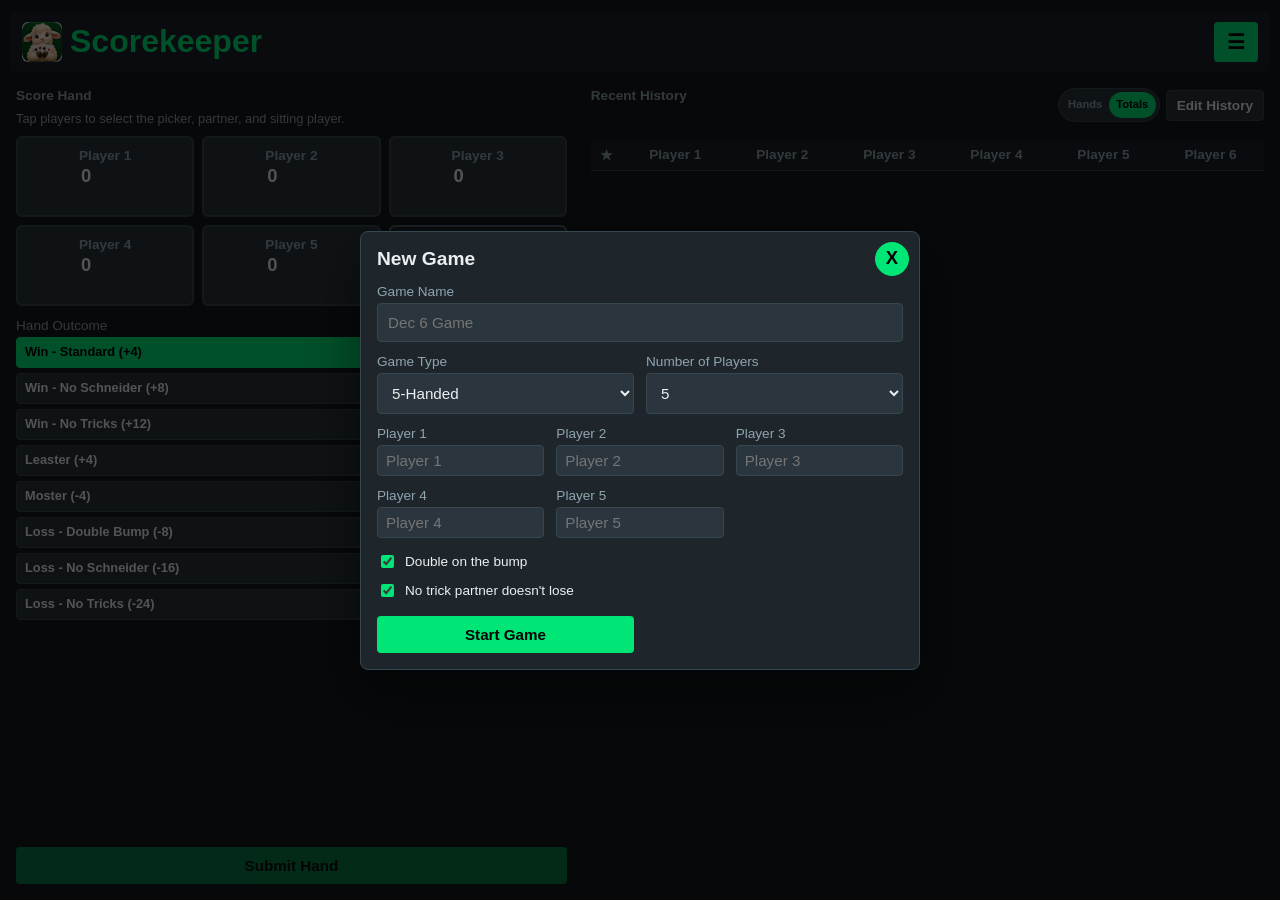
==== index.html @ c871db5a "first attempt at player score badges" ====
<!DOCTYPE html>
<html lang="en">
<head>
  <meta charset="UTF-8" />
  <meta name="viewport" content="width=device-width, initial-scale=1.0"/>
  <meta name="theme-color" content="#00e676" />
  <meta name="theme-color" content="#00e676" media="(prefers-color-scheme: dark)" />
  <meta name="theme-color" content="#00894a" media="(prefers-color-scheme: light)" />
  <meta name="mobile-web-app-capable" content="yes" />
  <meta name="apple-mobile-web-app-capable" content="yes" />
  <meta name="apple-mobile-web-app-title" content="Sheepshead" />
  <meta name="apple-mobile-web-app-status-bar-style" content="black-translucent" />
  <link rel="manifest" href="/SheepsheadScoringApp/manifest.webmanifest" />
  <link rel="apple-touch-icon" href="/SheepsheadScoringApp/icons/icon-192.png" />
  <title>Sheepshead Scorekeeper</title>
  <link rel="stylesheet" href="styles.css">
</head>
<body>

<div class="container app-view" id="mainView">
  <div class="app-header">
    <h1><img class="title-icon" src="icons/icon-192.png" alt="Sheepshead" />Scorekeeper</h1>
    <div class="tablet-active-game-info" id="tabletActiveGameInfo"></div>
    <div class="menu-wrapper">
      <button class="menu-button" type="button" onclick="toggleMenu()" aria-label="Menu" aria-controls="appMenu" aria-expanded="false">☰</button>
      <div class="menu-panel" id="appMenu" hidden>
        <button class="menu-item" type="button" onclick="openGamesModal()">Games</button>
        <button class="menu-item" type="button" onclick="openSettingsModal()">Game Settings</button>
        <button class="menu-item" type="button" onclick="openUndoModal()">Undo Last Hand</button>
        <button class="menu-item" type="button" onclick="openPreferencesModal()">Preferences</button>
        <button class="menu-item" type="button" onclick="openAboutModal()">About</button>
      </div>
    </div>
  </div>
  <div class="active-game-name" id="activeGameName"></div>

  <!-- Current Hand Card -->
  <div class="card game-section">
    <div class="history-header score-hand-header">
      <div class="history-title">
        <label style="margin-bottom: 0; font-weight: bold;">Score Hand</label>
      </div>
    </div>
    <div class="instruction-text" id="roleInstruction">
      Tap player cards to assign roles.
    </div>
    <div class="totals-grid" id="totalsGrid"></div>
    <div class="scoring-controls-layout">
      <div class="grid hand-controls">
        <div>
          <label>Hand Outcome</label>
          <select id="outcomeSelect" onchange="handleOutcomeChange()">
            <option class="outcome-option-win" value="win">Win - Standard (+2 / +1)</option>
            <option class="outcome-option-win" value="schneider">Win - No Schneider (+4 / +2)</option>
            <option class="outcome-option-win" value="schwarz">Win - No Tricks (+6 / +3)</option>
            <option class="outcome-option-special" value="leaster">Leaster</option>
            <option class="outcome-option-special" value="moster">Moster</option>
            <option class="outcome-option-loss" value="loss">Loss - Double Bump (-4 / -2)</option>
            <option class="outcome-option-loss" value="schneider-loss">Loss - No Schneider (-8 / -4)</option>
            <option class="outcome-option-loss" value="schwarz-loss">Loss - No Tricks (-12 / -6)</option>
          </select>
        </div>
        <div>
          <label>Multiplier</label>
          <select id="multiplierSelect" onchange="handleMultiplierChange()">
            <option value="1">1x</option>
            <option value="2">2x</option>
            <option value="4">4x</option>
            <option value="8">8x</option>
            <option value="16">16x</option>
          </select>
        </div>
      </div>
      <div class="tablet-hand-controls" aria-label="Hand controls">
        <div class="tablet-hand-control-group">
          <label>Hand Outcome</label>
          <div class="tablet-segmented-options" id="tabletOutcomeSegments" role="group" aria-label="Hand Outcome"></div>
        </div>
        <div class="tablet-hand-control-group tablet-multiplier-control">
          <div class="tablet-multiplier-options">
            <label>Multiplier</label>
            <div class="tablet-segmented-options" id="tabletMultiplierSegments" role="group" aria-label="Multiplier"></div>
          </div>
          <button class="submit-hand-button" id="submitHandButton" onclick="submitPresetHand()" disabled>Submit Hand</button>
        </div>
      </div>
    </div>
  </div>

  <!-- Recent History Table -->
  <div class="card history-section">
    <div class="history-header">
      <div class="history-title">
        <label style="margin-bottom: 0; font-weight: bold;">Recent History</label>
      </div>
      <div class="history-header-actions">
        <button
          class="btn-secondary recent-history-mode-toggle is-totals"
          id="recentHistoryScoreModeButton"
          type="button"
          onclick="toggleRecentHistoryScoreMode()"
          aria-pressed="true"
          aria-label="Recent History showing totals. Switch to hands"
        ><span class="recent-history-mode-label recent-history-mode-hands">Hands</span><span class="recent-history-mode-label recent-history-mode-totals">Totals</span></button>
        <button class="btn-secondary compact-link-button" type="button" onclick="openFullHistoryView()">Edit History</button>
      </div>
    </div>
    <div class="table-wrapper recent-history-table-wrapper">
      <table>
        <thead>
          <tr id="recentTableHeader"></tr>
        </thead>
        <tbody id="recentTableBody"></tbody>
      </table>
    </div>
  </div>
</div>

<div class="container app-view full-history-view" id="fullHistoryView" hidden>
  <div class="full-history-topbar">
    <button class="full-history-close-button" type="button" onclick="closeFullHistoryView()" aria-label="Close">X</button>
    <div class="history-title">
      <label style="margin-bottom: 0; font-weight: bold;">Hand History</label>
      <div class="instruction-text history-helper">Tap a hand number to edit the result.</div>
    </div>
    <div class="history-actions">
      <button class="btn-secondary history-toggle-button" type="button" onclick="toggleHistoryScoreMode()" id="historyScoreModeButton">Show Totals</button>
      <button class="btn-secondary history-toggle-button" type="button" onclick="toggleHistoryOrder()" id="historyOrderButton">Newest First</button>
    </div>
  </div>
  <div class="table-wrapper full-history-table-wrapper">
    <table>
      <thead>
        <tr id="fullTableHeader"></tr>
      </thead>
      <tbody id="fullTableBody"></tbody>
    </table>
  </div>
</div>

<div class="modal-backdrop" id="settingsModal" data-dismiss-on-backdrop hidden>
  <form class="modal" onsubmit="saveModal(event)">
    <h2 id="modalTitle">New Game</h2>
    <button class="modal-close-button" type="button" onclick="closeModal()" aria-label="Close">X</button>
    <div class="modal-game-name-field">
      <label>Game Name</label>
      <input id="modalGameName" type="text" />
    </div>
    <div id="modalGameTypeField">
      <div class="grid">
        <div>
          <label>Game Type</label>
          <select id="modalHanded" onchange="handleModalGameTypeChange()">
            <option value="three">3-Handed</option>
            <option value="cut-throat">4-Handed Cut Throat</option>
            <option value="partners">4-Handed Partners</option>
            <option value="five">5-Handed</option>
          </select>
        </div>
        <div>
          <label>Number of Players</label>
          <select id="modalPlayerCount" onchange="handleModalPlayerCountChange()"></select>
        </div>
      </div>
    </div>
    <div class="modal-help-text" id="playerReorderHelp" hidden>Drag and drop players to re-order where they are sitting</div>
    <div class="modal-player-list" id="modalPlayerNameInputs"></div>
    <button class="btn-secondary add-player-button" id="addPlayerButton" type="button" onclick="addModalPlayer()" hidden>+ Add Player</button>
    <div class="modal-rule-settings" id="modalRuleSettings" hidden>
      <label class="sit-checkbox-label" id="doubleOnBumpSetting">
        <input id="doubleOnBumpCheckbox" type="checkbox" />
        Double on the bump
      </label>
      <label class="sit-checkbox-label" id="noTrickPartnerSetting">
        <input id="noTrickPartnerCheckbox" type="checkbox" />
        No trick partner doesn't lose
      </label>
    </div>
    <div class="modal-actions" id="modalActions">
      <button class="btn-secondary" id="modalCancelButton" type="button" onclick="closeModal()">Cancel</button>
      <button type="submit" id="modalSubmitButton">Save</button>
    </div>
  </form>
</div>

<div class="modal-backdrop" id="gamesModal" data-dismiss-on-backdrop hidden>
  <div class="modal">
    <h2>Games</h2>
    <button class="modal-close-button" type="button" onclick="closeGamesModal()" aria-label="Close">X</button>
    <div class="games-list" id="gamesList"></div>
    <div class="modal-actions single-action">
      <button type="button" onclick="openNewGameFromGames()">+ New Game</button>
    </div>
  </div>
</div>

<div class="modal-backdrop" id="deleteGameModal" hidden>
  <div class="modal">
    <h2>Delete Game</h2>
    <div class="about-content">
      <p id="deleteGameMessage">Delete this game?</p>
    </div>
    <div class="modal-actions">
      <button class="btn-secondary" type="button" onclick="closeDeleteGameModal()">Cancel</button>
      <button class="btn-danger" type="button" onclick="confirmDeleteGame()">Delete</button>
    </div>
  </div>
</div>

<div class="modal-backdrop" id="preferencesModal" data-dismiss-on-backdrop hidden>
  <div class="modal">
    <h2>Preferences</h2>
    <button class="modal-close-button" type="button" onclick="closePreferencesModal()" aria-label="Close">X</button>
    <label class="preference-primary-label">Theme</label>
    <label class="theme-toggle-label">
      <span id="themeToggleText">Dark mode</span>
      <span class="theme-switch">
        <input id="themeToggle" type="checkbox" onchange="toggleTheme(this.checked)" />
        <span class="theme-switch-slider"></span>
      </span>
    </label>
    <label class="preference-primary-label">Hand History Position</label>
    <label class="edit-section-label">Portrait Layout</label>
    <div class="preference-segmented-control" role="group" aria-label="Hand History Position">
      <button class="preference-segment" type="button" data-history-position="auto" onclick="setHistoryPosition('auto')">Auto</button>
      <button class="preference-segment" type="button" data-history-position="top" onclick="setHistoryPosition('top')">Top</button>
      <button class="preference-segment" type="button" data-history-position="bottom" onclick="setHistoryPosition('bottom')">Bottom</button>
    </div>
    <label class="edit-section-label">Landscape Layout</label>
    <div class="preference-segmented-control" role="group" aria-label="Tablet Landscape History Position">
      <button class="preference-segment" type="button" data-tablet-history-position="auto" onclick="setTabletLandscapeHistoryPosition('auto')">Auto</button>
      <button class="preference-segment" type="button" data-tablet-history-position="left" onclick="setTabletLandscapeHistoryPosition('left')">Left</button>
      <button class="preference-segment" type="button" data-tablet-history-position="right" onclick="setTabletLandscapeHistoryPosition('right')">Right</button>
    </div>
    <label class="preference-primary-label">Hand History Order</label>
    <label class="theme-toggle-label">
      <span id="recentHistoryOrderText">Newest at bottom</span>
      <span class="theme-switch">
        <input id="recentHistoryOrderToggle" type="checkbox" onchange="toggleRecentHistoryOrder(this.checked)" />
        <span class="theme-switch-slider"></span>
      </span>
    </label>
  </div>
</div>

<div class="modal-backdrop" id="aboutModal" data-dismiss-on-backdrop hidden>
  <div class="modal">
    <h2>About</h2>
    <button class="modal-close-button" type="button" onclick="closeAboutModal()" aria-label="Close">X</button>
    <div class="about-content">
      <p><strong>Sheepshead Scorekeeper</strong></p>
      <p>Version <span id="appVersion"></span></p>
      <p>A local-first scorekeeper for 3-, 4-, and 5-handed Sheepshead games.</p>
      <p>Scores, player names, settings, and theme preference are saved on this device in this browser.</p>
      <p>The app can be installed and used offline after it has loaded once while online.</p>
    </div>
  </div>
</div>

<div class="modal-backdrop" id="undoModal" data-dismiss-on-backdrop hidden>
  <div class="modal">
    <h2>Undo Last Hand</h2>
    <button class="modal-close-button" type="button" onclick="closeUndoModal()" aria-label="Close">X</button>
    <div class="about-content">
      <p id="undoModalMessage">Remove the most recent hand from the history?</p>
    </div>
    <div class="modal-actions single-action" id="undoModalActions">
      <button class="btn-danger" id="undoConfirmButton" type="button" onclick="confirmUndoLastHand()">Undo</button>
    </div>
  </div>
</div>
</div>

<div class="modal-backdrop" id="editHandModal" hidden>
  <form class="modal" onsubmit="saveEditedHand(event)">
    <h2 id="editHandTitle">Edit Hand</h2>
    <label class="edit-section-label">Players</label>
    <div class="totals-grid" id="editHandPlayersGrid"></div>
    <label class="edit-section-label">Hand Outcome</label>
    <select id="editOutcomeSelect" onchange="handleEditOutcomeChange()"></select>
    <label class="edit-section-label">Multiplier</label>
    <select id="editMultiplierSelect">
      <option value="1">1x</option>
      <option value="2">2x</option>
      <option value="4">4x</option>
      <option value="8">8x</option>
      <option value="16">16x</option>
    </select>
    <div class="modal-actions">
      <button class="btn-secondary" type="button" onclick="closeEditHandModal()">Cancel</button>
      <button type="submit" id="saveEditHandButton">Save Changes</button>
    </div>
  </form>
</div>

<div class="modal-backdrop" id="compatibilityModal" hidden>
  <div class="modal">
    <h2>Storage Updated</h2>
    <div class="about-content">
      <p>This update changes how saved games are stored. Existing game data from the previous version cannot be used and has been cleared.</p>
    </div>
    <div class="modal-actions single-action">
      <button type="button" onclick="startAfterCompatibilityReset()">Start New Game</button>
    </div>
  </div>
</div>

<div class="modal-backdrop" id="saveErrorModal" hidden>
  <div class="modal">
    <h2>Save Failed</h2>
    <div class="about-content">
      <p id="saveErrorMessage">Unable to save changes in this browser.</p>
    </div>
    <div class="modal-actions single-action">
      <button type="button" onclick="closeSaveErrorModal()">OK</button>
    </div>
  </div>
</div>

<script src="version.js"></script>
<script src="app.js"></script>
</body>
</html>
---- styles.css ----
:root {
      --bg: #12181b;
      --card-bg: #1e262c;
      --accent: #00e676;
      --partner-color: #29b6f6;
      --leaster-color: #ba68c8;
      --sit-color: #78909c;
      --danger: #ff5252;
      --text: #eceff1;
      --subtext: #90a4ae;
      --border: #37474f;
      --header-bg: #1a2127;
      --field-bg: #2a353d;
      --modal-backdrop: rgba(0, 0, 0, 0.65);
      --shadow: rgba(0, 0, 0, 0.35);
      --modal-shadow: rgba(0, 0, 0, 0.45);
      --button-text: #000;
    }
    :root[data-theme="light"] {
      --bg: #f4f7f6;
      --card-bg: #ffffff;
      --accent: #00894a;
      --partner-color: #0277bd;
      --leaster-color: #7b1fa2;
      --sit-color: #78909c;
      --danger: #d32f2f;
      --text: #1b2428;
      --subtext: #546e7a;
      --border: #cfd8dc;
      --header-bg: #e8f0ee;
      --field-bg: #ffffff;
      --modal-backdrop: rgba(18, 24, 27, 0.35);
      --shadow: rgba(38, 50, 56, 0.18);
      --modal-shadow: rgba(38, 50, 56, 0.28);
      --button-text: #fff;
    }
    body {
      font-family: -apple-system, BlinkMacSystemFont, "Segoe UI", Roboto, Helvetica, Arial, sans-serif;
      background: var(--bg);
      color: var(--text);
      margin: 0;
      height: 100vh;
      height: 100dvh;
      box-sizing: border-box;
      overflow: hidden;
      padding:
        max(16px, env(safe-area-inset-top))
        max(16px, env(safe-area-inset-right))
        max(16px, env(safe-area-inset-bottom))
        max(16px, env(safe-area-inset-left));
      display: flex;
      flex-direction: column;
      align-items: center;
    }
    [hidden] {
      display: none !important;
    }
    .container {
      width: 100%;
      max-width: 900px;
    }
    #mainView {
      height: 100%;
      min-height: 0;
      display: flex;
      flex-direction: column;
    }
    #mainView .app-header,
    #mainView .active-game-name,
    #mainView .game-section {
      flex: 0 0 auto;
    }
    #mainView .history-section {
      flex: 1 1 auto;
      min-height: 0;
      display: flex;
      flex-direction: column;
      margin-bottom: 0;
    }
    #mainView.history-position-top .history-section {
      order: 2;
    }
    #mainView.history-position-top .game-section {
      order: 3;
      margin-bottom: 0;
    }
    #mainView.history-position-bottom .game-section {
      order: 2;
    }
    #mainView.history-position-bottom .history-section {
      order: 3;
    }
    .full-history-view {
      height: 100%;
      min-height: 0;
      display: flex;
      flex-direction: column;
    }
    .full-history-topbar {
      position: relative;
      display: grid;
      grid-template-columns: minmax(0, 1fr) 34px;
      grid-template-areas:
        "title close"
        "actions actions";
      align-items: start;
      column-gap: 12px;
      row-gap: 8px;
      margin-bottom: 10px;
    }
    .full-history-topbar .history-title {
      grid-area: title;
      min-width: 0;
    }
    .app-header {
      display: flex;
      align-items: center;
      justify-content: space-between;
      gap: 12px;
      margin: -4px -6px 18px;
      padding: 10px 12px;
      position: relative;
      background: var(--header-bg);
      border-radius: 6px;
    }
    .active-game-name {
      display: flex;
      align-items: center;
      justify-content: space-between;
      gap: 8px;
      margin: -8px 0 0;
      color: var(--accent);
      font-size: 1rem;
      font-weight: 600;
    }
    .active-game-name > span:first-child {
      min-width: 0;
    }
    .active-game-type {
      font-size: 0.85rem;
      font-weight: 400;
      flex: 0 0 auto;
      margin-left: auto;
      text-align: right;
    }
    .tablet-active-game-info {
      display: none;
    }
    h1 {
      margin: 0;
      color: var(--accent);
      font-size: 1.45rem;
      line-height: 1.1;
      display: flex;
      align-items: center;
      gap: 8px;
    }
    .title-icon {
      width: 1.25em;
      height: 1.25em;
      flex: 0 0 auto;
      border-radius: 6px;
    }
    @media (min-width: 700px) {
      h1 {
        font-size: 2rem;
      }
    }
    .menu-wrapper {
      position: relative;
      flex: 0 0 auto;
    }
    .menu-button {
      width: auto;
      min-width: 44px;
      margin-top: 0;
      font-size: 1.25rem;
      line-height: 1;
    }
    .menu-panel {
      position: absolute;
      right: 0;
      top: calc(100% + 8px);
      z-index: 20;
      width: 190px;
      background: var(--card-bg);
      border: 1px solid var(--border);
      border-radius: 8px;
      overflow: hidden;
      box-shadow: 0 12px 30px var(--shadow);
    }
    .menu-panel[hidden] {
      display: none;
    }
    .menu-item {
      margin: 0;
      border-radius: 0;
      background: var(--header-bg);
      color: var(--text);
      font-size: 1rem;
      text-align: left;
      border-bottom: 1px solid var(--border);
    }
    .menu-item:last-child {
      border-bottom: none;
    }
    .menu-item:hover {
      background: var(--field-bg);
    }
    .card {
      padding: 0;
      margin-bottom: 16px;
    }
    .game-section {
      border-top: 1px solid var(--border);
      margin-top: 16px;
      margin-bottom: 0;
      padding-top: 9px;
      padding-bottom: 9px;
    }
    .history-section {
      border-top: 1px solid var(--border);
      margin-top: 16px;
      padding-top: 9px;
    }
    @media (min-width: 700px) {
      .active-game-name {
        margin-bottom: 0;
      }
      .game-section {
        margin-top: 16px;
        padding-top: 18px;
        padding-bottom: 18px;
      }
      .history-section {
        padding-top: 18px;
      }
    }
    .grid {
      display: grid;
      grid-template-columns: repeat(auto-fit, minmax(130px, 1fr));
      gap: 12px;
    }
    .hand-controls {
      grid-template-columns: minmax(0, 3fr) minmax(90px, 1fr);
      margin-top: 12px;
    }
    .tablet-hand-controls {
      display: contents;
    }
    .tablet-hand-control-group {
      display: none;
    }
    .tablet-multiplier-control {
      display: contents;
    }
    .tablet-multiplier-options {
      display: none;
    }
    .scoring-controls-layout {
      display: contents;
    }
    #outcomeSelect option,
    #multiplierSelect option,
    #editOutcomeSelect option,
    #editMultiplierSelect option {
      color: var(--text);
      background-color: var(--field-bg);
      padding: 7px 10px;
      line-height: 1.45;
    }
    #outcomeSelect option.outcome-option-win,
    #editOutcomeSelect option.outcome-option-win {
      background-color: color-mix(in srgb, var(--accent) 12%, var(--field-bg));
    }
    #outcomeSelect option.outcome-option-loss,
    #editOutcomeSelect option.outcome-option-loss {
      background-color: color-mix(in srgb, var(--danger) 12%, var(--field-bg));
    }
    #outcomeSelect option.outcome-option-special,
    #editOutcomeSelect option.outcome-option-special {
      background-color: color-mix(in srgb, var(--leaster-color) 12%, var(--field-bg));
    }
    @media (max-width: 340px) {
      .hand-controls {
        grid-template-columns: 1fr;
      }
    }
    label {
      display: block;
      font-size: 0.85rem;
      color: var(--subtext);
      margin-bottom: 4px;
    }
    input, select, button {
      width: 100%;
      padding: 10px;
      background: var(--field-bg);
      border: 1px solid var(--border);
      border-radius: 4px;
      color: var(--text);
      font-size: 0.95rem;
      box-sizing: border-box;
    }
    input[type="checkbox"] {
      width: auto;
      padding: 0;
      accent-color: var(--accent);
    }
    button {
      background: var(--accent);
      color: var(--button-text);
      font-weight: bold;
      cursor: pointer;
      border: none;
      margin-top: 12px;
      border-radius: 4px;
      transition: opacity 0.2s;
    }
    button:hover {
      opacity: 0.9;
    }
    button:disabled {
      cursor: not-allowed;
      opacity: 0.45;
    }
    button.btn-danger {
      background: var(--danger);
      color: #fff;
    }
    button.btn-secondary {
      background: var(--field-bg);
      color: var(--text);
      border: 1px solid var(--border);
    }
    .inline-button {
      width: auto;
      margin: 0;
      padding: 6px 9px;
      background: var(--field-bg);
      color: var(--text);
      border: 1px solid var(--border);
    }
    .inline-button:hover {
      border-color: var(--accent);
    }

    .modal-backdrop {
      position: fixed;
      inset: 0;
      z-index: 30;
      display: flex;
      align-items: center;
      justify-content: center;
      padding: 16px;
      background: var(--modal-backdrop);
    }
    .modal-backdrop[hidden] {
      display: none;
    }
    .modal {
      position: relative;
      width: min(100%, 560px);
      max-height: calc(100vh - 32px);
      overflow-y: auto;
      background: var(--card-bg);
      border: 1px solid var(--border);
      border-radius: 8px;
      padding: 16px;
      box-sizing: border-box;
      box-shadow: 0 24px 60px var(--modal-shadow);
    }
    .modal h2 {
      margin: 0 0 14px;
      color: var(--text);
      font-size: 1.2rem;
    }
    .modal-close-button,
    .full-history-close-button {
      width: 34px;
      height: 34px;
      margin: 0;
      padding: 0;
      background: var(--accent);
      color: var(--button-text);
      border: 1px solid var(--accent);
      border-radius: 50%;
      font-size: 1.15rem;
      font-weight: 700;
      line-height: 1;
    }
    .modal-close-button {
      position: absolute;
      top: 10px;
      right: 10px;
    }
    .full-history-close-button {
      position: static;
      grid-area: close;
      justify-self: end;
      align-self: start;
    }
    .modal-close-button:hover,
    .modal-close-button:focus-visible,
    .full-history-close-button:hover,
    .full-history-close-button:focus-visible {
      color: var(--button-text);
      border-color: var(--accent);
      background: var(--accent);
      opacity: 1;
    }
    .modal-close-button:focus-visible,
    .full-history-close-button:focus-visible {
      outline: 2px solid var(--accent);
      outline-offset: 2px;
    }
    .modal-actions {
      display: grid;
      grid-template-columns: 1fr 1fr;
      gap: 12px;
      margin-top: 16px;
    }
    .modal-actions button {
      margin-top: 0;
    }
    .modal-actions.single-action {
      grid-template-columns: 1fr;
    }
    .modal-game-name-field {
      margin-bottom: 12px;
    }
    .games-list {
      display: grid;
      gap: 8px;
    }
    #gamesModal .games-list {
      margin-top: 36px;
    }
    #gamesModal .modal-actions {
      margin-top: 24px;
    }
    .games-empty {
      color: var(--subtext);
      font-size: 0.92rem;
      padding: 8px 0;
    }
    .game-row {
      display: flex;
      align-items: center;
      gap: 10px;
      width: 100%;
      margin-top: 0;
      padding: 9px 8px;
      text-align: left;
      background: var(--field-bg);
      color: var(--text);
      border: 1px solid var(--border);
    }
    .game-row.active {
      border-color: var(--accent);
    }
    .game-row-main {
      display: grid;
      gap: 3px;
      min-width: 0;
      flex: 1 1 auto;
    }
    .game-row-title {
      display: flex;
      align-items: baseline;
      gap: 6px;
      min-width: 0;
    }
    .game-row-name {
      font-weight: 700;
      overflow: hidden;
      text-overflow: ellipsis;
      white-space: nowrap;
    }
    .game-row-type,
    .game-row-meta {
      color: var(--subtext);
      font-size: 0.78rem;
      font-weight: 400;
      overflow: hidden;
      text-overflow: ellipsis;
      white-space: nowrap;
    }
    .game-row-type {
      flex: 0 1 auto;
    }
    .game-delete-button {
      display: flex;
      align-items: center;
      justify-content: center;
      flex: 0 0 36px;
      width: 36px;
      height: 36px;
      border-radius: 4px;
      color: var(--danger);
      font-size: 1rem;
    }
    .game-delete-button:hover {
      background: var(--card-bg);
    }
    #modalGameTypeField {
      margin-bottom: 12px;
    }
    .modal-help-text {
      margin: 8px 0 6px;
      color: var(--subtext);
      font-size: 0.85rem;
    }
    .modal-help-text[hidden] {
      display: none;
    }
    .modal-player-list {
      display: grid;
      grid-template-columns: 1fr;
      gap: 5px;
      margin-top: 8px;
    }
    .modal-player-list .modal-player-row {
      display: block;
      padding: 4px 5px;
      border: 1px solid var(--border);
      border-radius: 6px;
      background: var(--field-bg);
    }
    .modal-player-list .modal-player-row.dragging {
      opacity: 0.65;
    }
    .modal-player-top {
      display: flex;
      align-items: center;
      justify-content: space-between;
      gap: 8px;
      margin-bottom: 2px;
    }
    .modal-player-main {
      display: flex;
      align-items: center;
      gap: 5px;
      flex-wrap: nowrap;
    }
    .modal-player-label-text {
      display: block;
      margin-bottom: 0;
      font-size: 0.75rem;
      color: var(--subtext);
      font-weight: bold;
    }
    .modal-player-name {
      flex: 1 1 150px;
      min-width: 0;
      margin: 0;
      padding: 6px 8px;
    }
    .reorder-handle {
      width: 34px;
      min-width: 34px;
      height: 34px;
      flex: 0 0 34px;
      margin-top: 0;
      padding: 0;
      line-height: 1;
      font-size: 1.1rem;
      cursor: grab;
      touch-action: none;
    }
    .reorder-handle:active {
      cursor: grabbing;
    }
    .modal-player-list .sit-checkbox-label {
      flex: 0 0 auto;
      min-height: 20px;
      padding: 0 2px;
      font-size: 0.82rem;
    }
    .add-player-button {
      margin-top: 8px;
      padding: 8px;
    }
    .modal-rule-settings {
      display: grid;
      gap: 10px;
      margin-top: 14px;
    }
    .modal-rule-settings[hidden] {
      display: none;
    }
    .preference-segmented-control {
      display: grid;
      grid-template-columns: repeat(3, minmax(0, 1fr));
      gap: 6px;
      margin-bottom: 14px;
    }
    button.preference-segment {
      width: 100%;
      min-width: 0;
      margin-top: 0;
      padding: 8px 6px;
      background: var(--field-bg);
      color: var(--text);
      border: 1px solid var(--border);
      font-size: 0.9rem;
    }
    button.preference-segment:hover,
    button.preference-segment:focus {
      opacity: 1;
      border-color: var(--accent);
    }
    button.preference-segment:focus-visible {
      outline: 2px solid var(--accent);
      outline-offset: 2px;
    }
    button.preference-segment.is-selected {
      background: var(--accent);
      color: var(--button-text);
      border-color: var(--accent);
    }
    .sit-checkbox-label {
      display: flex;
      align-items: center;
      gap: 8px;
      margin-bottom: 0;
      color: var(--text);
      cursor: pointer;
    }
    .sit-checkbox-label.disabled {
      color: var(--subtext);
      cursor: not-allowed;
      opacity: 0.6;
    }
    .theme-toggle-label {
      display: flex;
      align-items: center;
      justify-content: space-between;
      gap: 16px;
      margin-bottom: 0;
      padding: 8px 10px;
      background: var(--field-bg);
      border: 1px solid var(--border);
      border-radius: 4px;
      color: var(--text);
      font-size: 0.95rem;
      font-weight: bold;
      cursor: pointer;
    }
    .theme-switch {
      position: relative;
      width: 54px;
      height: 30px;
      flex: 0 0 auto;
    }
    .theme-switch input {
      opacity: 0;
      width: 0;
      height: 0;
    }
    .theme-switch-slider {
      position: absolute;
      inset: 0;
      cursor: pointer;
      background: var(--field-bg);
      border: 1px solid var(--border);
      border-radius: 999px;
      transition: background 0.2s, border-color 0.2s;
    }
    .theme-switch-slider::before {
      content: "";
      position: absolute;
      width: 22px;
      height: 22px;
      left: 3px;
      top: 3px;
      background: var(--accent);
      border-radius: 50%;
      transition: transform 0.2s;
    }
    .theme-switch input:checked + .theme-switch-slider::before {
      transform: translateX(24px);
    }
    .about-content {
      display: grid;
      gap: 10px;
      color: var(--text);
      font-size: 0.95rem;
      line-height: 1.4;
    }
    .about-content p {
      margin: 0;
    }
    .about-content strong {
      color: var(--accent);
    }

    /* Standings Grid */
    .totals-grid {
      display: grid;
      grid-template-columns: repeat(var(--mobile-player-columns, 3), minmax(0, 1fr));
      gap: 8px;
      text-align: center;
    }
    @media (min-width: 700px) {
      .totals-grid {
        grid-template-columns: repeat(var(--player-count, 6), minmax(0, 1fr));
      }
    }
    .total-card {
      background: var(--field-bg);
      padding: 10px 4px;
      border-radius: 6px;
      border: 2px solid var(--border);
      cursor: pointer;
      user-select: none;
      transition: all 0.2s ease;
      position: relative;
      display: grid;
      grid-template-rows: auto auto 18px;
      align-items: center;
    }
    .total-card:hover {
      border-color: #546e7a;
    }
    .total-card.picker {
      border-color: var(--accent) !important;
      background: rgba(0, 230, 118, 0.15);
    }
    .total-card.leaster,
    .total-card.moster {
      border-color: var(--leaster-color) !important;
      background: rgba(186, 104, 200, 0.15);
    }
    .total-card.partner {
      border-color: var(--partner-color) !important;
      background: rgba(41, 182, 246, 0.15);
    }
    .total-card.sat {
      border-color: var(--sit-color) !important;
      background: rgba(120, 144, 156, 0.2);
      opacity: 0.6;
    }
    .total-card.invalid {
      opacity: 0.45;
    }
    .role-badge {
      font-size: 0.65rem;
      font-weight: bold;
      text-transform: uppercase;
      padding: 2px 4px;
      border-radius: 3px;
      display: inline-block;
    }
    .role-badge-slot {
      min-height: 18px;
      margin-top: 4px;
    }
    .badge-picker { background: var(--accent); color: #000; }
    .badge-partner { background: var(--partner-color); color: #000; }
    .badge-leaster,
    .badge-moster { background: var(--leaster-color); color: #fff; text-transform: none; }
    .badge-sat { background: #ffeb3b; color: #000; }
    .badge-sitting { background: #ff9800; color: #000; }

    .total-name {
      font-size: 0.85rem;
      font-weight: 600;
      color: var(--subtext);
      white-space: nowrap;
      overflow: hidden;
      text-overflow: ellipsis;
    }
    .total-score {
      font-size: 1.15rem;
      font-weight: bold;
      margin-top: 2px;
    }
    .total-score-row {
      display: flex;
      align-items: center;
      justify-content: center;
      gap: 4px;
      min-height: 1.5rem;
    }
    .score-preview-badge {
      display: inline-flex;
      align-items: center;
      justify-content: center;
      width: 34px;
      min-width: 34px;
      min-height: 20px;
      padding: 2px 3px;
      box-sizing: border-box;
      border-radius: 999px;
      font-size: 0.7rem;
      font-weight: 700;
      line-height: 1;
      opacity: 0;
      transform: scale(0.96);
      visibility: hidden;
      transition: opacity 0.16s ease, transform 0.16s ease;
    }
    .score-preview-badge.is-visible {
      opacity: 1;
      transform: scale(1);
      visibility: visible;
    }
    .score-preview-badge.preview-positive {
      background: var(--accent);
      color: var(--button-text);
    }
    .score-preview-badge.preview-negative {
      background: var(--danger);
      color: #fff;
    }
    .score-preview-badge.is-pop {
      animation: score-preview-pop 240ms ease-out;
    }
    @keyframes score-preview-pop {
      0% { opacity: 0.2; transform: scale(0.92); }
      55% { opacity: 1; transform: scale(1.15); }
      100% { opacity: 1; transform: scale(1); }
    }
    @media (prefers-reduced-motion: reduce) {
      .score-preview-badge {
        transition: none;
      }
      .score-preview-badge.is-pop {
        animation: none;
      }
    }
    .pos { color: var(--accent); }
    .neg { color: var(--danger); }

    /* Score Table */
    .table-wrapper {
      overflow-x: auto;
    }
    .full-history-table-wrapper {
      flex: 1 1 auto;
      min-height: 0;
      overflow: auto;
    }
    table {
      width: 100%;
      border-collapse: collapse;
      text-align: center;
    }
    th, td {
      padding: 8px;
      border-bottom: 1px solid var(--border);
    }
    .recent-history-newest-row td {
      background: color-mix(in srgb, var(--accent) 8%, transparent);
      box-shadow: inset 0 1px 0 color-mix(in srgb, var(--accent) 35%, transparent),
                  inset 0 -1px 0 color-mix(in srgb, var(--accent) 18%, transparent);
    }
    th.history-details-header,
    td.history-details-cell {
      width: 1%;
      min-width: 27px;
      padding: 3px 2px;
      vertical-align: middle;
    }
    .history-detail-badges {
      display: flex;
      min-height: 29px;
      flex-direction: column;
      align-items: center;
      justify-content: center;
      gap: 1px;
    }
    .history-detail-badge {
      display: block;
      min-width: 18px;
      box-sizing: border-box;
      padding: 1px 2px;
      border: 1px solid currentColor;
      border-radius: 3px;
      font-size: 0.58rem;
      font-weight: 700;
      line-height: 1;
      white-space: nowrap;
    }
    .history-detail-badge.outcome-win {
      color: var(--accent);
    }
    .history-detail-badge.outcome-loss {
      color: var(--danger);
    }
    .history-detail-badge.outcome-leaster,
    .history-detail-badge.outcome-moster {
      color: var(--leaster-color);
    }
    .history-detail-badge.multiplier {
      color: var(--text);
    }
    td.history-picker-cell,
    td.history-partner-cell,
    td.history-leaster-cell,
    td.history-moster-cell {
      position: relative;
      font-weight: bold;
    }
    td.history-picker-cell::after,
    td.history-partner-cell::after,
    td.history-leaster-cell::after,
    td.history-moster-cell::after {
      content: "";
      position: absolute;
      inset: 4px;
      pointer-events: none;
    }
    td.history-picker-cell::after {
      border: 2px solid var(--accent);
      border-radius: 999px;
    }
    td.history-leaster-cell::after,
    td.history-moster-cell::after {
      border: 2px solid var(--leaster-color);
      border-radius: 999px;
    }
    td.history-partner-cell::after {
      border: 2px solid var(--partner-color);
      border-radius: 4px;
    }
    th {
      color: var(--subtext);
      font-size: 0.85rem;
      background: var(--header-bg);
    }
    .instruction-text {
      font-size: 0.8rem;
      color: var(--subtext);
      margin-bottom: 10px;
    }
    .history-header {
      display: flex;
      align-items: flex-start;
      justify-content: space-between;
      gap: 12px;
      margin-bottom: 8px;
    }
    .history-title {
      min-width: 0;
    }
    .history-header .compact-link-button {
      margin: 0;
      flex: 0 0 auto;
    }
    .history-header-actions {
      display: flex;
      align-items: center;
      gap: 6px;
      flex: 0 0 auto;
    }
    .history-helper {
      margin: 2px 0 0;
    }
    .history-actions {
      grid-area: actions;
      display: flex;
      gap: 8px;
      flex-wrap: nowrap;
      justify-content: center;
    }
    @media (min-width: 600px) {
      .full-history-topbar {
        grid-template-columns: minmax(0, 1fr) auto minmax(0, 1fr);
        grid-template-areas: "title actions close";
        align-items: start;
      }
    }
    .history-toggle-button {
      width: auto;
      min-width: 104px;
      margin-top: 0;
      padding: 8px 10px;
      font-size: 0.85rem;
      white-space: nowrap;
    }
    .recent-history-mode-toggle {
      position: relative;
      display: grid;
      grid-template-columns: 1fr 1fr;
      align-items: center;
      width: 102px;
      min-width: 102px;
      height: 34px;
      margin: 0;
      padding: 3px;
      background: var(--field-bg);
      border: 1px solid var(--border);
      border-radius: 999px;
      font-size: 0.7rem;
      line-height: 1;
      white-space: nowrap;
    }
    .recent-history-mode-toggle::before {
      content: "";
      position: absolute;
      z-index: 0;
      top: 3px;
      bottom: 3px;
      left: 3px;
      width: calc(50% - 3px);
      background: var(--accent);
      border-radius: 999px;
      transition: transform 0.2s ease;
    }
    .recent-history-mode-toggle.is-totals::before {
      transform: translateX(100%);
    }
    .recent-history-mode-label {
      position: relative;
      z-index: 1;
      display: flex;
      align-items: center;
      justify-content: center;
      padding: 0 1px;
      text-align: center;
      color: var(--subtext);
    }
    .recent-history-mode-toggle:not(.is-totals) .recent-history-mode-hands,
    .recent-history-mode-toggle.is-totals .recent-history-mode-totals {
      color: var(--button-text);
      font-weight: 700;
    }
    .recent-history-mode-toggle:focus-visible {
      outline: 2px solid var(--accent);
      outline-offset: 2px;
    }
    .history-header-actions .compact-link-button {
      margin: 0;
    }
    .compact-link-button {
      display: block;
      width: auto;
      margin: 10px auto 0;
      padding: 7px 10px;
      font-size: 0.85rem;
      flex: 0 0 auto;
      margin-bottom: 0;
    }
    .recent-history-table-wrapper {
      flex: 1 1 auto;
      min-height: 0;
      overflow: auto;
    }
    .recent-history-table-wrapper th {
      position: sticky;
      top: 0;
      z-index: 1;
    }
    @media (max-width: 699px), (max-height: 480px) {
      #mainView.history-position-auto .history-section {
        order: 2;
      }
      #mainView.history-position-auto .game-section {
        order: 3;
        margin-bottom: 0;
      }
    }
    @media (orientation: landscape) and (min-width: 900px) {
      #mainView.container {
        max-width: 1400px;
      }
      #mainView {
        display: grid;
        grid-template-columns: minmax(0, 45fr) minmax(0, 55fr);
        grid-template-rows: auto minmax(0, 1fr);
        grid-template-areas:
          "header header"
          "scoring history";
        column-gap: 24px;
      }
      #mainView .app-header {
        grid-area: header;
        margin-bottom: 8px;
      }
      #mainView .active-game-name {
        display: none;
      }
      #mainView .tablet-active-game-info {
        display: block;
        position: absolute;
        left: 50%;
        max-width: calc(100% - 250px);
        overflow: hidden;
        color: var(--accent);
        font-size: 0.9rem;
        font-weight: 600;
        text-align: center;
        text-overflow: ellipsis;
        white-space: nowrap;
        pointer-events: none;
        transform: translateX(-50%);
      }
      #mainView .game-section,
      #mainView .history-section {
        border-top: none;
        margin-top: 8px;
        order: initial;
        padding-top: 0;
        padding-bottom: 0;
        min-width: 0;
      }
      #mainView .game-section {
        grid-area: scoring;
        display: flex;
        min-height: 0;
        flex-direction: column;
      }
      #mainView .history-section {
        grid-area: history;
      }
      #mainView .history-section > .history-header {
        margin-bottom: 17px;
      }
      #mainView.tablet-history-position-left {
        grid-template-columns: minmax(0, 55fr) minmax(0, 45fr);
        grid-template-areas:
          "header header"
          "history scoring";
      }
      #mainView .totals-grid {
        grid-template-columns: repeat(var(--mobile-player-columns, 3), minmax(0, 1fr));
      }
    }
    @media (min-width: 700px) and (min-height: 700px),
      (orientation: landscape) and (min-width: 900px) and (min-height: 600px) {
      #mainView .hand-controls {
        display: none;
      }
      #mainView .scoring-controls-layout {
        display: grid;
        flex: 1 1 auto;
        min-height: 0;
        grid-template-columns: minmax(0, 2fr) minmax(0, 1fr);
        grid-template-rows: auto minmax(0, 1fr) auto;
        grid-template-areas:
          "outcome multiplier"
          ". ."
          "submit submit";
        column-gap: 12px;
        row-gap: 5px;
        margin-top: 12px;
      }
      #mainView .tablet-hand-controls {
        display: contents;
      }
      .tablet-hand-control-group {
        display: block;
        min-width: 0;
      }
      .tablet-hand-control-group:first-child {
        grid-area: outcome;
      }
      .tablet-multiplier-control {
        display: contents;
      }
      .tablet-multiplier-options {
        display: block;
        grid-area: multiplier;
        min-width: 0;
      }
      .tablet-segmented-options {
        display: grid;
        gap: 5px;
      }
      button.tablet-segment-button {
        width: 100%;
        min-height: 31px;
        margin: 0;
        padding: 6px 8px;
        background: var(--field-bg);
        color: var(--text);
        border: 1px solid var(--border);
        border-radius: 4px;
        font-size: 0.8rem;
        font-weight: 600;
        line-height: 1.15;
        text-align: left;
        white-space: normal;
      }
      button.tablet-segment-button:hover,
      button.tablet-segment-button:focus-visible {
        border-color: var(--accent);
        opacity: 1;
      }
      button.tablet-segment-button:focus-visible {
        outline: 2px solid var(--accent);
        outline-offset: 2px;
      }
      button.tablet-segment-button.is-selected {
        background: var(--accent);
        border-color: var(--accent);
        color: var(--button-text);
      }
      #mainView .submit-hand-button {
        grid-area: submit;
        width: 100%;
        margin: 0;
        margin-bottom: 0;
      }
    }
    @media (orientation: landscape) and (min-width: 900px) and (min-height: 600px) and (max-height: 672px) {
      #mainView .scoring-controls-layout {
        container-type: size;
        grid-template-rows: minmax(0, 1fr);
        grid-template-areas:
          "outcome multiplier";
      }
      #mainView .tablet-multiplier-control {
        display: flex;
        min-width: 0;
        flex-direction: column;
        grid-area: multiplier;
        align-self: stretch;
        gap: 5px;
      }
      #mainView .tablet-multiplier-options {
        grid-area: auto;
      }
      #mainView .tablet-hand-control-group:first-child button.tablet-segment-button {
        height: clamp(25px, calc(12.5cqh - 7px), 31px);
        min-height: 0;
        overflow: hidden;
        text-overflow: ellipsis;
        white-space: nowrap;
      }
      #mainView .submit-hand-button {
        grid-area: auto;
        align-self: stretch;
        margin-top: auto;
        min-height: 44px;
      }
    }
    @media (orientation: landscape) and (min-width: 900px) and (max-height: 599px) {
      #mainView .scoring-controls-layout {
        display: flex;
        flex: 1 1 auto;
        min-height: 0;
        flex-direction: column;
      }
      #mainView .hand-controls {
        display: grid;
      }
      #mainView .tablet-multiplier-options {
        display: none;
      }
      #mainView .submit-hand-button {
        grid-area: auto;
        width: min(100%, 260px);
        margin-top: auto;
        margin-bottom: 0;
      }
    }
    @media (max-height: 480px) {
      body {
        padding:
          max(8px, env(safe-area-inset-top))
          max(10px, env(safe-area-inset-right))
          max(8px, env(safe-area-inset-bottom))
          max(10px, env(safe-area-inset-left));
      }
      .app-header {
        margin: -2px -4px 8px;
        padding: 6px 10px;
      }
      h1 {
        font-size: 1.3rem;
      }
      .active-game-name {
        margin: -4px 0 0;
        font-size: 0.9rem;
      }
      .instruction-text {
        margin-bottom: 6px;
      }
      .totals-grid {
        gap: 5px;
      }
      .total-card {
        padding: 6px 4px;
        grid-template-rows: auto auto 14px;
      }
      .role-badge-slot {
        min-height: 14px;
        margin-top: 2px;
      }
      .total-name {
        font-size: 0.78rem;
      }
      .total-score {
        font-size: 1rem;
        margin-top: 0;
      }
      .hand-controls {
        gap: 8px;
        margin-top: 8px;
      }
      .hand-controls select {
        padding: 7px 8px;
      }
      .submit-hand-button {
        margin-top: 8px;
        padding: 8px;
      }
      #mainView .game-section {
        margin-top: 8px;
      }
      #mainView .history-section {
        margin-top: 8px;
        padding-top: 6px;
      }
      .history-header {
        margin-bottom: 4px;
      }
      .compact-link-button {
        margin-top: 6px;
        padding: 6px 9px;
      }
    }
    @media (max-height: 360px) {
      body {
        height: auto;
        min-height: 100vh;
        min-height: 100dvh;
        overflow: auto;
      }
      #mainView {
        height: auto;
        min-height: calc(100vh - 20px);
        min-height: calc(100dvh - 20px);
      }
      #mainView .history-section {
        flex: 0 0 auto;
        height: min(260px, 55vh);
        min-height: 180px;
      }
    }
    .submit-hand-button {
      display: block;
      width: min(100%, 260px);
      margin-left: auto;
      margin-right: auto;
    }
    .edit-section-label {
      margin: 14px 0 8px;
      font-weight: bold;
    }
    .preference-primary-label {
      margin: 14px 0 8px;
      font-size: 0.95rem;
      font-weight: bold;
    }
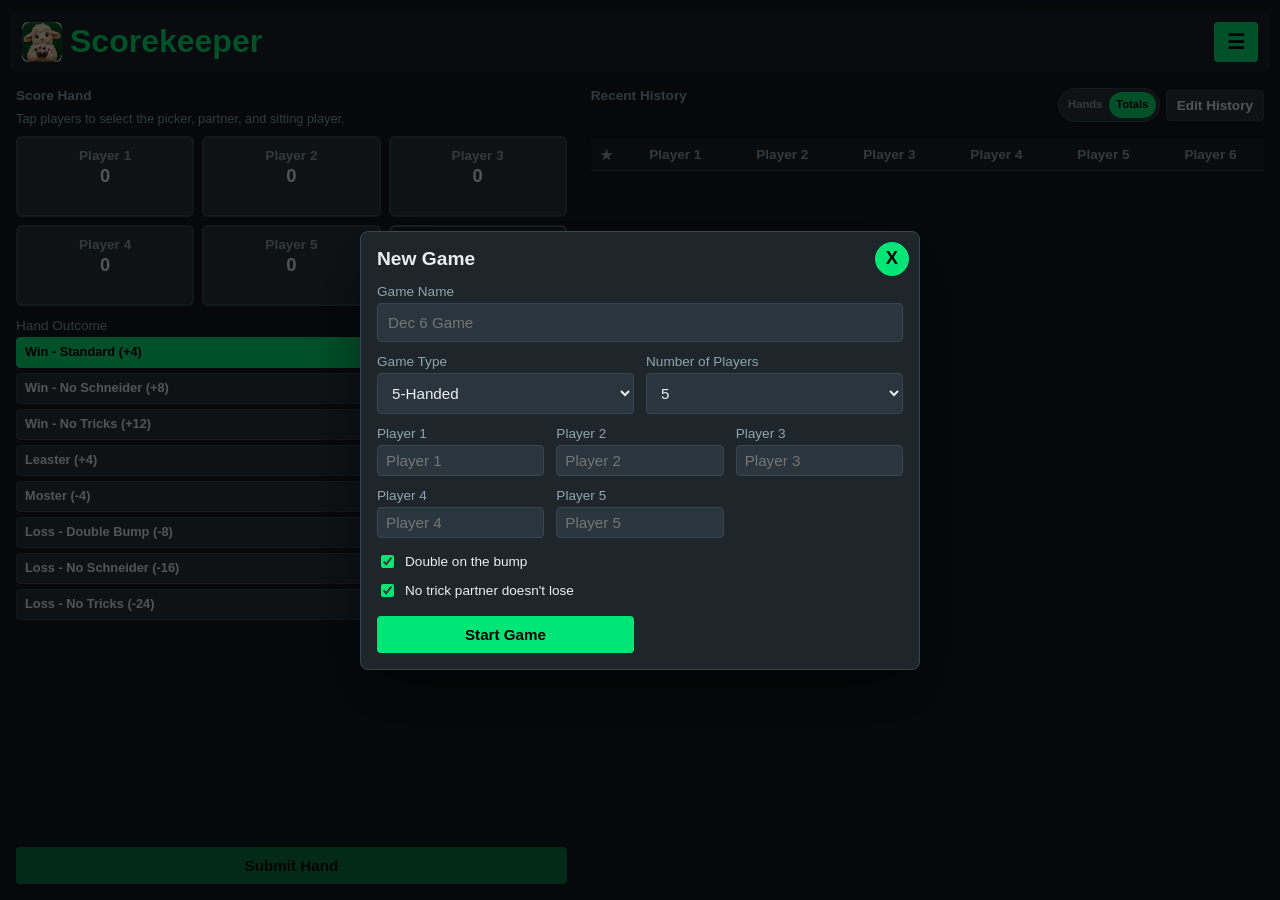
==== commit efd625bf: "added more multiplier options" ====
--- a/index.html
+++ b/index.html
@@ -68,6 +68,8 @@
             <option value="4">4x</option>
             <option value="8">8x</option>
             <option value="16">16x</option>
+            <option value="32">32x</option>
+            <option value="64">64x</option>
           </select>
         </div>
       </div>
@@ -285,6 +287,8 @@
       <option value="4">4x</option>
       <option value="8">8x</option>
       <option value="16">16x</option>
+      <option value="32">32x</option>
+      <option value="64">64x</option>
     </select>
     <div class="modal-actions">
       <button class="btn-secondary" type="button" onclick="closeEditHandModal()">Cancel</button>
--- a/styles.css
+++ b/styles.css
@@ -777,20 +777,22 @@
       margin-top: 2px;
     }
     .total-score-row {
+      position: relative;
       display: flex;
       align-items: center;
       justify-content: center;
-      gap: 4px;
       min-height: 1.5rem;
     }
     .score-preview-badge {
+      position: absolute;
+      left: calc(50% + 20px);
       display: inline-flex;
       align-items: center;
       justify-content: center;
-      width: 34px;
-      min-width: 34px;
+      width: 25px;
+      min-width: 25px;
       min-height: 20px;
-      padding: 2px 3px;
+      padding: 2px 1px;
       box-sizing: border-box;
       border-radius: 999px;
       font-size: 0.7rem;
@@ -815,7 +817,7 @@
       color: #fff;
     }
     .score-preview-badge.is-pop {
-      animation: score-preview-pop 240ms ease-out;
+      animation: score-preview-pop 480ms ease-out;
     }
     @keyframes score-preview-pop {
       0% { opacity: 0.2; transform: scale(0.92); }
@@ -1169,6 +1171,12 @@
         display: grid;
         gap: 5px;
       }
+      .tablet-multiplier-options .tablet-segmented-options {
+        grid-template-columns: repeat(2, minmax(0, 1fr));
+      }
+      .tablet-multiplier-options .tablet-segment-button:first-child {
+        grid-column: 1 / -1;
+      }
       button.tablet-segment-button {
         width: 100%;
         min-height: 31px;
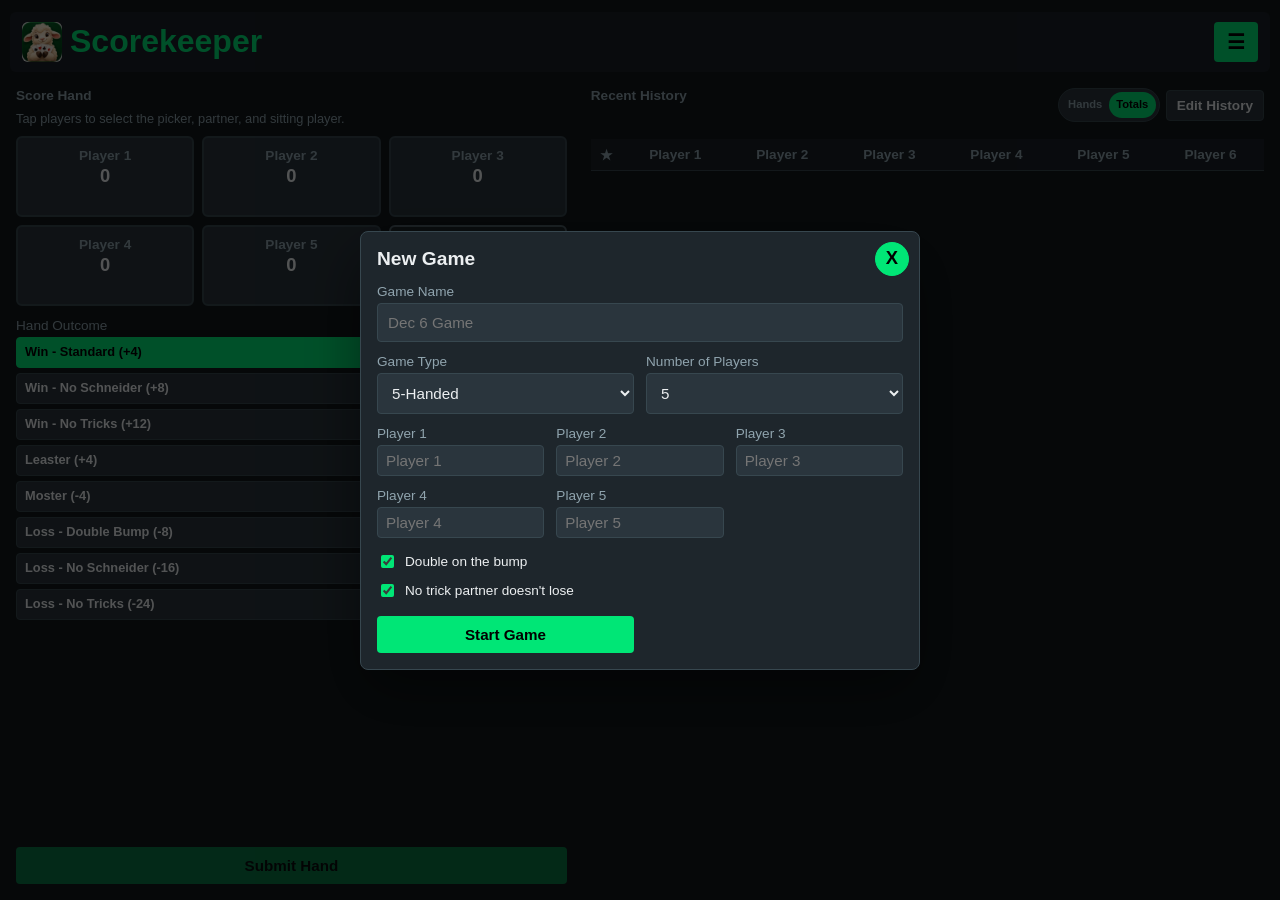
==== commit 0c5ec3ee: "ROD modal tweaks" ====
--- a/index.html
+++ b/index.html
@@ -27,6 +27,7 @@
         <button class="menu-item" type="button" onclick="openGamesModal()">Games</button>
         <button class="menu-item" type="button" onclick="openSettingsModal()">Game Settings</button>
         <button class="menu-item" type="button" onclick="openUndoModal()">Undo Last Hand</button>
+        <button class="menu-item" type="button" onclick="openDoublersModal()">Round of Doublers</button>
         <button class="menu-item" type="button" onclick="openPreferencesModal()">Preferences</button>
         <button class="menu-item" type="button" onclick="openAboutModal()">About</button>
       </div>
@@ -44,6 +45,7 @@
     <div class="instruction-text" id="roleInstruction">
       Tap player cards to assign roles.
     </div>
+    <div class="doubler-status" id="doublerStatus" aria-live="polite" hidden></div>
     <div class="totals-grid" id="totalsGrid"></div>
     <div class="scoring-controls-layout">
       <div class="grid hand-controls">
@@ -145,7 +147,7 @@
     <h2 id="modalTitle">New Game</h2>
     <button class="modal-close-button" type="button" onclick="closeModal()" aria-label="Close">X</button>
     <div class="modal-game-name-field">
-      <label>Game Name</label>
+      <label id="modalGameNameLabel">Game Name</label>
       <input id="modalGameName" type="text" />
     </div>
     <div id="modalGameTypeField">
@@ -165,7 +167,7 @@
         </div>
       </div>
     </div>
-    <div class="modal-help-text" id="playerReorderHelp" hidden>Drag and drop players to re-order where they are sitting</div>
+    <div class="modal-help-text" id="playerReorderHelp" hidden>Drag and drop players to arrange the seating order</div>
     <div class="modal-player-list" id="modalPlayerNameInputs"></div>
     <button class="btn-secondary add-player-button" id="addPlayerButton" type="button" onclick="addModalPlayer()" hidden>+ Add Player</button>
     <div class="modal-rule-settings" id="modalRuleSettings" hidden>
@@ -192,6 +194,48 @@
     <div class="games-list" id="gamesList"></div>
     <div class="modal-actions single-action">
       <button type="button" onclick="openNewGameFromGames()">+ New Game</button>
+    </div>
+  </div>
+</div>
+
+<div class="modal-backdrop" id="doublersModal" data-dismiss-on-backdrop hidden>
+  <form class="modal" onsubmit="submitDoublerRound(event)">
+    <h2>Round of Doublers</h2>
+    <button class="modal-close-button" type="button" onclick="closeDoublersModal()" aria-label="Close">X</button>
+    <div class="doubler-summary" id="doublerSummary" hidden>
+      <strong id="doublerSummaryCurrent"></strong>
+      <span id="doublerSummaryUpcoming"></span>
+    </div>
+    <div class="doubler-current-actions" id="doublerCurrentActions" hidden>
+      <button class="btn-secondary" id="endDoublerRoundButton" type="button" onclick="openEndDoublerRoundModal()">End Doublers</button>
+    </div>
+    <div class="doubler-start-section" id="doublerStartSection">
+      <label class="edit-section-label" id="doublerStartHeading" hidden>Start another round</label>
+      <div class="doubler-count-field">
+        <label for="doublerHandCount">Number of hands:</label>
+        <input id="doublerHandCount" type="number" min="1" step="1" required inputmode="numeric" oninput="this.setCustomValidity('')" />
+      </div>
+      <div class="doubler-when-field" id="doublerStartModeField" hidden>
+        <label>When:</label>
+        <div class="preference-segmented-control" role="group" aria-label="Round timing">
+          <button class="preference-segment" type="button" data-doubler-start-mode="now" onclick="setDoublerStartMode('now')" aria-pressed="true">Start Now</button>
+          <button class="preference-segment" type="button" data-doubler-start-mode="end" onclick="setDoublerStartMode('end')" aria-pressed="false">Add to End</button>
+        </div>
+      </div>
+      <div class="modal-actions single-action doubler-start-actions">
+        <button type="submit" id="startDoublerRoundButton">Start</button>
+      </div>
+    </div>
+  </form>
+</div>
+
+<div class="modal-backdrop" id="endDoublerRoundModal" data-dismiss-on-backdrop hidden>
+  <div class="modal">
+    <h2>End Doublers?</h2>
+    <button class="modal-close-button" type="button" onclick="closeEndDoublerRoundModal()" aria-label="Close">X</button>
+    <div class="about-content"><p>Clear all upcoming doubler hands? Recorded hands will not change.</p></div>
+    <div class="modal-actions single-action">
+      <button class="btn-danger" type="button" onclick="confirmEndDoublerRound()">End Doublers</button>
     </div>
   </div>
 </div>
--- a/styles.css
+++ b/styles.css
@@ -15,6 +15,8 @@
       --shadow: rgba(0, 0, 0, 0.35);
       --modal-shadow: rgba(0, 0, 0, 0.45);
       --button-text: #000;
+      --doubler-gold: #f5c94d;
+      --doubler-text: #1b2428;
     }
     :root[data-theme="light"] {
       --bg: #f4f7f6;
@@ -33,6 +35,8 @@
       --shadow: rgba(38, 50, 56, 0.18);
       --modal-shadow: rgba(38, 50, 56, 0.28);
       --button-text: #fff;
+      --doubler-gold: #e9ba36;
+      --doubler-text: #1b2428;
     }
     body {
       font-family: -apple-system, BlinkMacSystemFont, "Segoe UI", Roboto, Helvetica, Arial, sans-serif;
@@ -426,8 +430,69 @@
     .modal-actions.single-action {
       grid-template-columns: 1fr;
     }
+    .doubler-summary {
+      display: grid;
+      gap: 4px;
+      margin-bottom: 14px;
+      color: var(--subtext);
+      font-size: 0.9rem;
+    }
+    .doubler-summary strong {
+      color: var(--text);
+    }
+    .doubler-current-actions {
+      margin-top: 42px;
+    }
+    .doubler-current-actions button {
+      margin-top: 0;
+    }
+    #doublersModal.has-active-schedule .doubler-start-section {
+      margin-top: 28px;
+    }
+    .doubler-count-field,
+    .doubler-when-field {
+      display: flex;
+      align-items: center;
+      gap: 8px;
+    }
+    .doubler-count-field label,
+    .doubler-when-field > label {
+      flex: 0 0 auto;
+      margin-bottom: 0;
+    }
+    .doubler-count-field input {
+      width: auto;
+      min-width: 0;
+      flex: 1 1 0;
+    }
+    .doubler-when-field {
+      margin-top: 14px;
+    }
+    .doubler-when-field .preference-segmented-control {
+      flex: 1 1 0;
+      grid-template-columns: repeat(2, minmax(0, 1fr));
+      margin-bottom: 0;
+    }
+    .doubler-start-actions {
+      margin-top: 48px;
+    }
     .modal-game-name-field {
       margin-bottom: 12px;
+    }
+    #settingsModal.game-settings-mode .modal-game-name-field {
+      display: flex;
+      align-items: center;
+      gap: 8px;
+      flex-wrap: wrap;
+    }
+    #settingsModal.game-settings-mode .modal-game-name-field label {
+      flex: 0 0 auto;
+      margin-bottom: 0;
+    }
+    #settingsModal.game-settings-mode .modal-game-name-field input {
+      flex: 1 1 180px;
+      width: auto;
+      min-width: 0;
     }
     .games-list {
       display: grid;
@@ -522,7 +587,7 @@
     }
     .modal-player-list .modal-player-row {
       display: block;
-      padding: 4px 5px;
+      padding: 3px 4px;
       border: 1px solid var(--border);
       border-radius: 6px;
       background: var(--field-bg);
@@ -530,25 +595,11 @@
     .modal-player-list .modal-player-row.dragging {
       opacity: 0.65;
     }
-    .modal-player-top {
-      display: flex;
-      align-items: center;
-      justify-content: space-between;
-      gap: 8px;
-      margin-bottom: 2px;
-    }
     .modal-player-main {
       display: flex;
       align-items: center;
       gap: 5px;
       flex-wrap: nowrap;
-    }
-    .modal-player-label-text {
-      display: block;
-      margin-bottom: 0;
-      font-size: 0.75rem;
-      color: var(--subtext);
-      font-weight: bold;
     }
     .modal-player-name {
       flex: 1 1 150px;
@@ -574,8 +625,10 @@
     .modal-player-list .sit-checkbox-label {
       flex: 0 0 auto;
       min-height: 20px;
-      padding: 0 2px;
-      font-size: 0.82rem;
+      gap: 4px;
+      padding: 0 1px;
+      font-size: 0.78rem;
+      white-space: nowrap;
     }
     .add-player-button {
       margin-top: 8px;
@@ -937,6 +990,20 @@
       color: var(--subtext);
       margin-bottom: 10px;
     }
+    .doubler-status {
+      width: fit-content;
+      max-width: 100%;
+      box-sizing: border-box;
+      margin: 0 auto 8px;
+      padding: 4px 8px;
+      border: 1px solid var(--doubler-gold);
+      border-radius: 4px;
+      background: var(--doubler-gold);
+      color: var(--doubler-text);
+      font-size: 0.8rem;
+      font-weight: 700;
+      text-align: center;
+    }
     .history-header {
       display: flex;
       align-items: flex-start;
@@ -1206,6 +1273,15 @@
         border-color: var(--accent);
         color: var(--button-text);
       }
+      #mainView.has-doublers .tablet-multiplier-options button.tablet-segment-button.is-selected {
+        background: var(--doubler-gold);
+        border-color: var(--doubler-gold);
+        color: var(--doubler-text);
+      }
+      #mainView .tablet-multiplier-options button.tablet-segment-button:disabled {
+        cursor: not-allowed;
+        opacity: 0.4;
+      }
       #mainView .submit-hand-button {
         grid-area: submit;
         width: 100%;
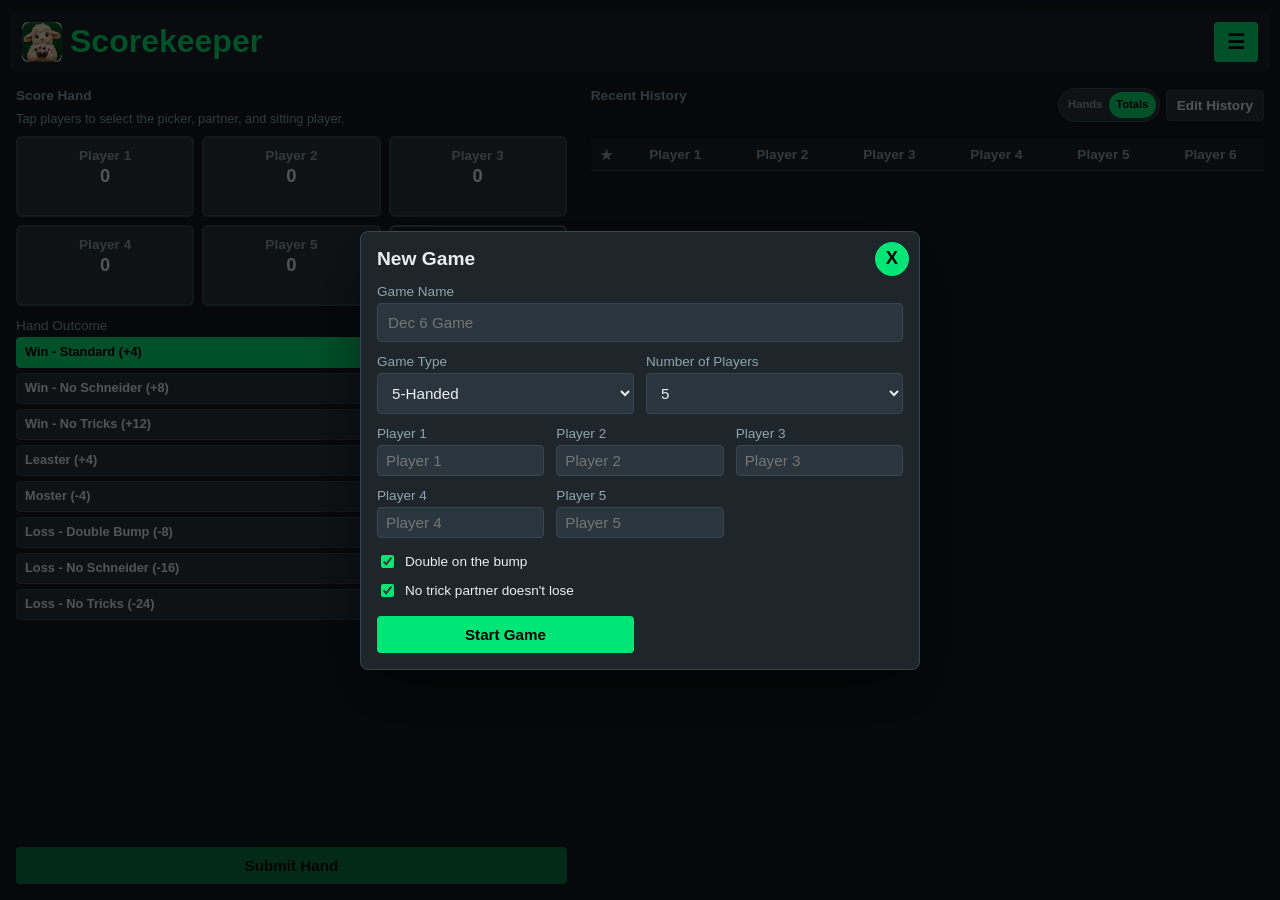
==== commit 99158a4f: "more modal tweaks" ====
--- a/index.html
+++ b/index.html
@@ -207,8 +207,9 @@
       <span id="doublerSummaryUpcoming"></span>
     </div>
     <div class="doubler-current-actions" id="doublerCurrentActions" hidden>
-      <button class="btn-secondary" id="endDoublerRoundButton" type="button" onclick="openEndDoublerRoundModal()">End Doublers</button>
-    </div>
+      <button class="btn-danger" id="endDoublerRoundButton" type="button" onclick="openEndDoublerRoundModal()">End Doublers</button>
+    </div>
+    <div class="doubler-section-divider" id="doublerSectionDivider" hidden></div>
     <div class="doubler-start-section" id="doublerStartSection">
       <label class="edit-section-label" id="doublerStartHeading" hidden>Start another round</label>
       <div class="doubler-count-field">
--- a/styles.css
+++ b/styles.css
@@ -440,20 +440,29 @@
     .doubler-summary strong {
       color: var(--text);
     }
+    #doublersModal .modal h2 {
+      margin-bottom: 26px;
+    }
     .doubler-current-actions {
+      display: flex;
+      justify-content: center;
       margin-top: 42px;
     }
     .doubler-current-actions button {
+      width: auto;
+      min-width: 150px;
       margin-top: 0;
     }
-    #doublersModal.has-active-schedule .doubler-start-section {
-      margin-top: 28px;
+    .doubler-section-divider {
+      border-top: 1px solid var(--border);
+      margin: 30px 0 26px;
     }
     .doubler-count-field,
     .doubler-when-field {
-      display: flex;
+      display: grid;
       align-items: center;
       gap: 8px;
+      grid-template-columns: max-content minmax(0, 140px);
     }
     .doubler-count-field label,
     .doubler-when-field > label {
@@ -461,20 +470,35 @@
       margin-bottom: 0;
     }
     .doubler-count-field input {
-      width: auto;
+      width: 100%;
       min-width: 0;
-      flex: 1 1 0;
     }
     .doubler-when-field {
       margin-top: 14px;
     }
-    .doubler-when-field .preference-segmented-control {
-      flex: 1 1 0;
-      grid-template-columns: repeat(2, minmax(0, 1fr));
-      margin-bottom: 0;
-    }
     .doubler-start-actions {
+      display: flex;
+      justify-content: center;
       margin-top: 48px;
+    }
+    .doubler-start-actions button {
+      width: auto;
+      min-width: 150px;
+    }
+    #doublersModal.has-active-schedule .doubler-count-field,
+    #doublersModal.has-active-schedule .doubler-when-field {
+      grid-template-columns: max-content minmax(0, 1fr) minmax(0, 1fr);
+    }
+    #doublersModal.has-active-schedule .doubler-count-field input {
+      grid-column: 3;
+    }
+    #doublersModal.has-active-schedule .doubler-when-field .preference-segmented-control {
+      display: contents;
+    }
+    #doublersModal.has-active-schedule .doubler-when-field .preference-segment {
+      margin-top: 0;
+      padding-left: 4px;
+      padding-right: 4px;
     }
     .modal-game-name-field {
       margin-bottom: 12px;
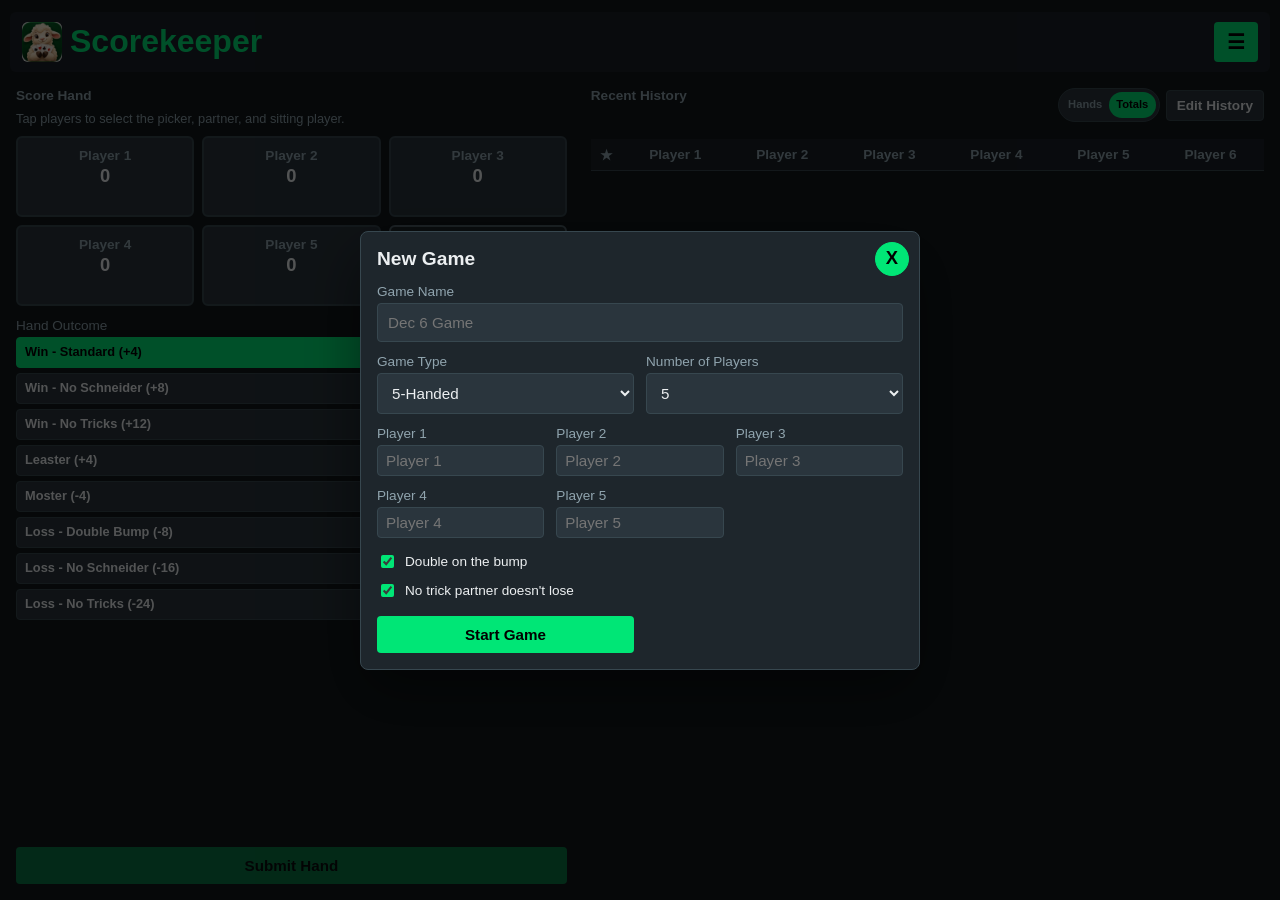
==== commit 83e51b00: "more ROD tweaks" ====
--- a/index.html
+++ b/index.html
@@ -206,6 +206,7 @@
       <strong id="doublerSummaryCurrent"></strong>
       <span id="doublerSummaryUpcoming"></span>
     </div>
+    <div class="doubler-section-divider" id="doublerEndDivider" hidden></div>
     <div class="doubler-current-actions" id="doublerCurrentActions" hidden>
       <button class="btn-danger" id="endDoublerRoundButton" type="button" onclick="openEndDoublerRoundModal()">End Doublers</button>
     </div>
@@ -217,10 +218,10 @@
         <input id="doublerHandCount" type="number" min="1" step="1" required inputmode="numeric" oninput="this.setCustomValidity('')" />
       </div>
       <div class="doubler-when-field" id="doublerStartModeField" hidden>
-        <label>When:</label>
-        <div class="preference-segmented-control" role="group" aria-label="Round timing">
-          <button class="preference-segment" type="button" data-doubler-start-mode="now" onclick="setDoublerStartMode('now')" aria-pressed="true">Start Now</button>
-          <button class="preference-segment" type="button" data-doubler-start-mode="end" onclick="setDoublerStartMode('end')" aria-pressed="false">Add to End</button>
+        <label>Where to add:</label>
+        <div class="preference-segmented-control" role="group" aria-label="Where to add the round">
+          <button class="preference-segment" type="button" data-doubler-start-mode="now" onclick="setDoublerStartMode('now')" aria-pressed="true">Now</button>
+          <button class="preference-segment" type="button" data-doubler-start-mode="end" onclick="setDoublerStartMode('end')" aria-pressed="false">End</button>
         </div>
       </div>
       <div class="modal-actions single-action doubler-start-actions">
--- a/styles.css
+++ b/styles.css
@@ -443,10 +443,16 @@
     #doublersModal .modal h2 {
       margin-bottom: 26px;
     }
+    #doublersModal .modal {
+      width: min(100%, 420px);
+    }
+    #doublersModal.has-active-schedule .doubler-summary {
+      margin-bottom: 0;
+    }
     .doubler-current-actions {
       display: flex;
       justify-content: center;
-      margin-top: 42px;
+      margin-top: 0;
     }
     .doubler-current-actions button {
       width: auto;
@@ -487,7 +493,8 @@
     }
     #doublersModal.has-active-schedule .doubler-count-field,
     #doublersModal.has-active-schedule .doubler-when-field {
-      grid-template-columns: max-content minmax(0, 1fr) minmax(0, 1fr);
+      grid-template-columns: max-content 76px 76px;
+      justify-content: start;
     }
     #doublersModal.has-active-schedule .doubler-count-field input {
       grid-column: 3;
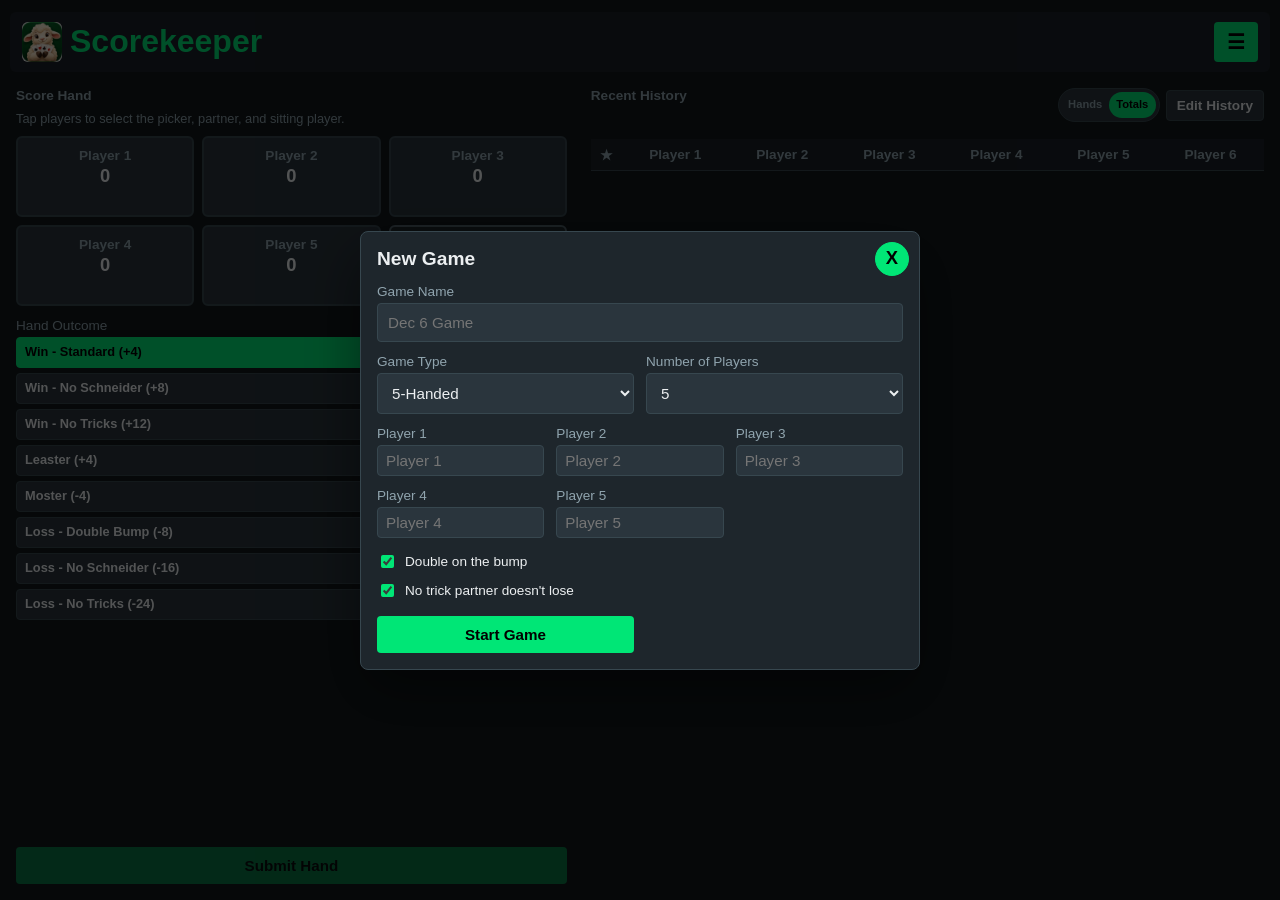
==== commit dec1ad05: "more of the same" ====
--- a/index.html
+++ b/index.html
@@ -213,15 +213,17 @@
     <div class="doubler-section-divider" id="doublerSectionDivider" hidden></div>
     <div class="doubler-start-section" id="doublerStartSection">
       <label class="edit-section-label" id="doublerStartHeading" hidden>Start another round</label>
-      <div class="doubler-count-field">
-        <label for="doublerHandCount">Number of hands:</label>
-        <input id="doublerHandCount" type="number" min="1" step="1" required inputmode="numeric" oninput="this.setCustomValidity('')" />
-      </div>
-      <div class="doubler-when-field" id="doublerStartModeField" hidden>
-        <label>Where to add:</label>
-        <div class="preference-segmented-control" role="group" aria-label="Where to add the round">
-          <button class="preference-segment" type="button" data-doubler-start-mode="now" onclick="setDoublerStartMode('now')" aria-pressed="true">Now</button>
-          <button class="preference-segment" type="button" data-doubler-start-mode="end" onclick="setDoublerStartMode('end')" aria-pressed="false">End</button>
+      <div class="doubler-control-grid">
+        <div class="doubler-count-field">
+          <label for="doublerHandCount">Number of hands:</label>
+          <input id="doublerHandCount" type="number" min="1" step="1" required inputmode="numeric" oninput="this.setCustomValidity('')" />
+        </div>
+        <div class="doubler-when-field" id="doublerStartModeField" hidden>
+          <label>Where to add:</label>
+          <div class="preference-segmented-control" role="group" aria-label="Where to add the round">
+            <button class="preference-segment" type="button" data-doubler-start-mode="now" onclick="setDoublerStartMode('now')" aria-pressed="true">Now</button>
+            <button class="preference-segment" type="button" data-doubler-start-mode="end" onclick="setDoublerStartMode('end')" aria-pressed="false">End</button>
+          </div>
         </div>
       </div>
       <div class="modal-actions single-action doubler-start-actions">
--- a/styles.css
+++ b/styles.css
@@ -463,24 +463,26 @@
       border-top: 1px solid var(--border);
       margin: 30px 0 26px;
     }
+    .doubler-control-grid {
+      display: grid;
+      align-items: center;
+      justify-content: center;
+      gap: 8px;
+      grid-template-columns: max-content 76px 76px;
+    }
     .doubler-count-field,
     .doubler-when-field {
-      display: grid;
-      align-items: center;
-      gap: 8px;
-      grid-template-columns: max-content minmax(0, 140px);
+      display: contents;
     }
     .doubler-count-field label,
     .doubler-when-field > label {
-      flex: 0 0 auto;
       margin-bottom: 0;
+      text-align: right;
     }
     .doubler-count-field input {
+      grid-column: 3;
       width: 100%;
       min-width: 0;
-    }
-    .doubler-when-field {
-      margin-top: 14px;
     }
     .doubler-start-actions {
       display: flex;
@@ -491,18 +493,10 @@
       width: auto;
       min-width: 150px;
     }
-    #doublersModal.has-active-schedule .doubler-count-field,
-    #doublersModal.has-active-schedule .doubler-when-field {
-      grid-template-columns: max-content 76px 76px;
-      justify-content: start;
-    }
-    #doublersModal.has-active-schedule .doubler-count-field input {
-      grid-column: 3;
-    }
-    #doublersModal.has-active-schedule .doubler-when-field .preference-segmented-control {
+    .doubler-when-field .preference-segmented-control {
       display: contents;
     }
-    #doublersModal.has-active-schedule .doubler-when-field .preference-segment {
+    .doubler-when-field .preference-segment {
       margin-top: 0;
       padding-left: 4px;
       padding-right: 4px;
